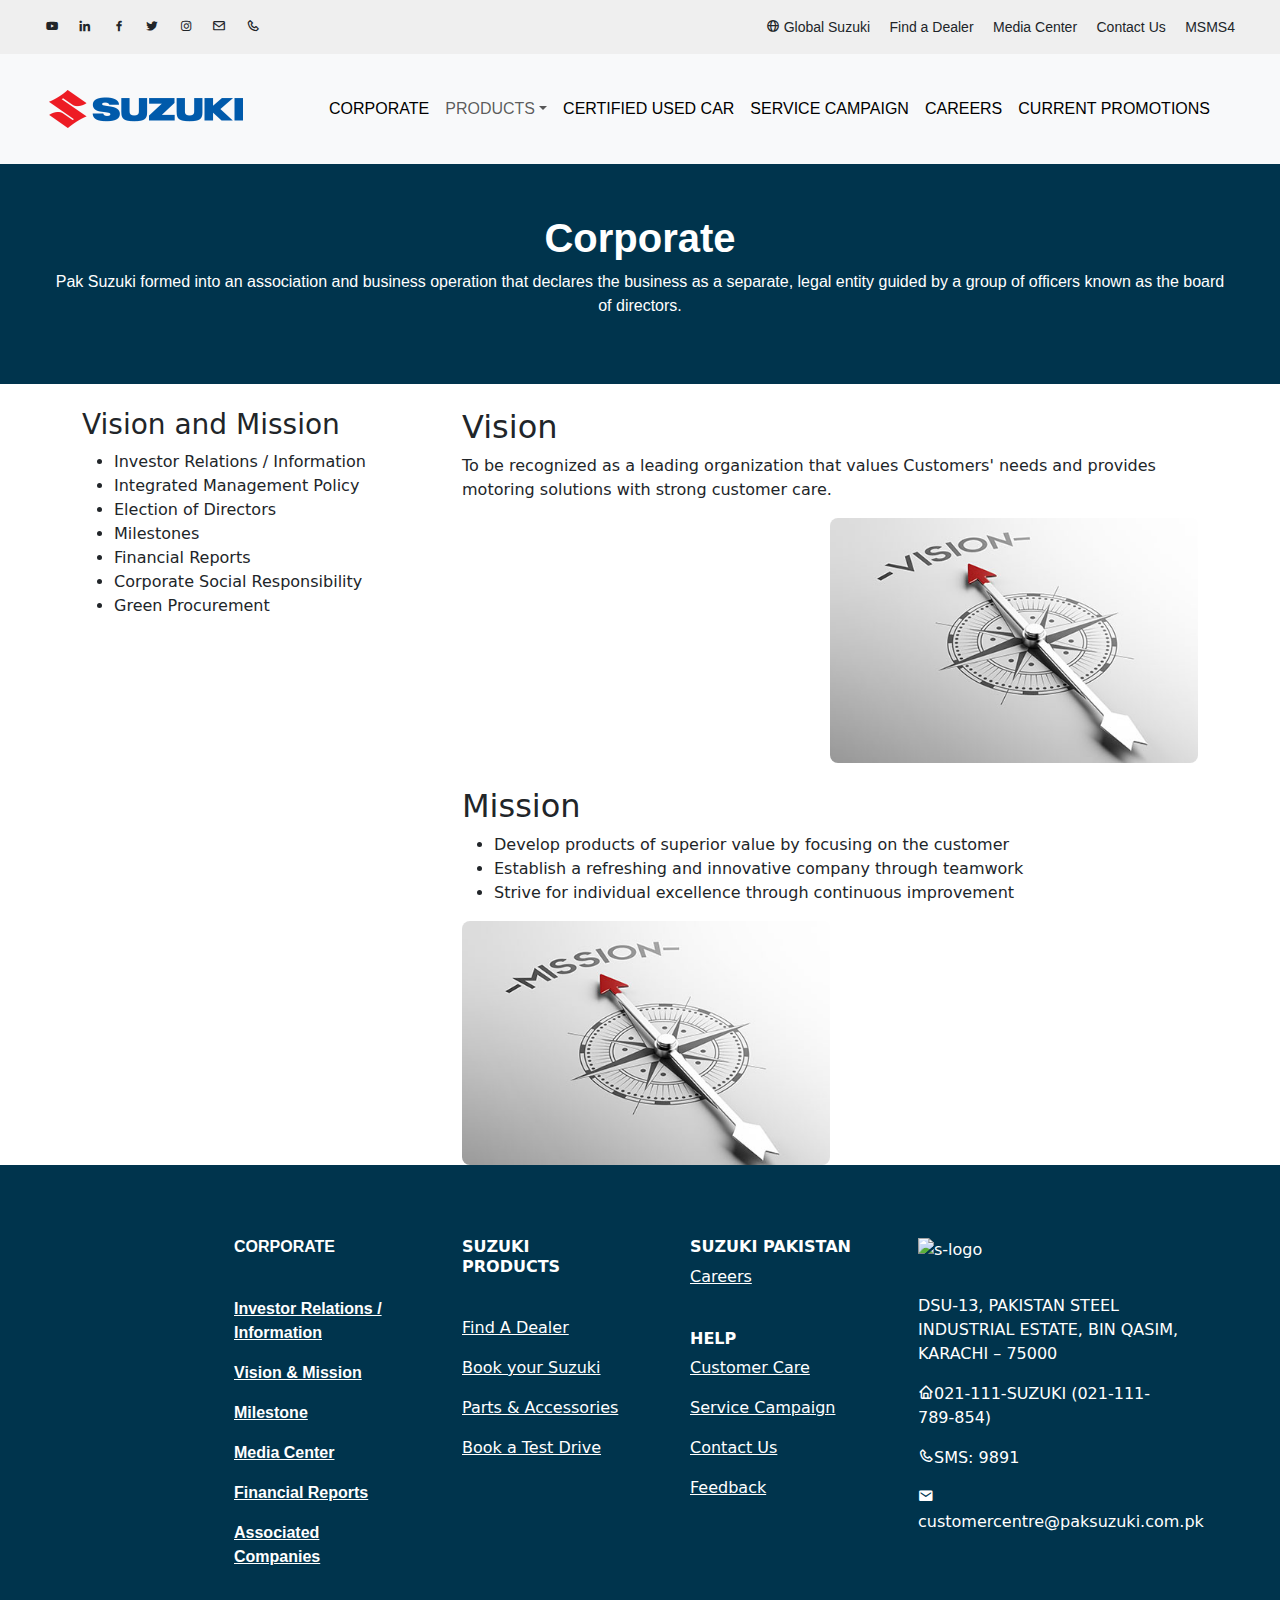
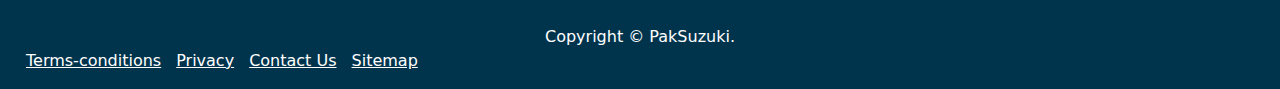
==== components/corporate/index.html @ 94410c0b "suzuki-clone" ====
<!DOCTYPE html>
<html lang="en">
  <head>
    <meta charset="UTF-8" />
    <meta name="viewport" content="width=device-width, initial-scale=1.0" />
    <title>Corporate Page</title>
    <!-- Bootstrap CSS -->
    <link
      href="https://cdn.jsdelivr.net/npm/bootstrap@5.3.3/dist/css/bootstrap.min.css"
      rel="stylesheet"
      integrity="sha384-QWTKZyjpPEjISv5WaRU9OFeRpok6YctnYmDr5pNlyT2bRjXh0JMhjY6hW+ALEwIH"
      crossorigin="anonymous"
    />
    <!-- Boxicons -->
    <link
      href="https://unpkg.com/boxicons@2.1.4/css/boxicons.min.css"
      rel="stylesheet"
    />
    <!-- Custom CSS -->
    <link rel="stylesheet" href="./style.css" />
  </head>
  <body>
    <!-- Top Navbar -->
    <div class="navbar">
      <div class="social-icons">
        <a href="#"><i class="bx bxl-youtube"></i></a>
        <a href="#"><i class="bx bxl-linkedin"></i></a>
        <a href="#"><i class="bx bxl-facebook"></i></a>
        <a href="#"><i class="bx bxl-twitter"></i></a>
        <a href="#"><i class="bx bxl-instagram"></i></a>
        <a href="#"><i class="bx bx-envelope"></i></a>
        <a href="#"><i class="bx bx-phone"></i></a>
      </div>
      <div class="menu">
        <a href="#"><i class="bx bx-globe"></i> Global Suzuki</a>
        <a href="#">Find a Dealer</a>
        <a href="#">Media Center</a>
        <a href="#">Contact Us</a>
        <a href="#">MSMS4</a>
      </div>
    </div>

    <!-- Main Navbar -->
    <nav class="navbar navbar-expand-lg bg-body-tertiary">
      <div class="container-fluid">
        <img src="/assests/logo.png" alt="Company Logo" class="navbar-brand" />
        <button
          class="navbar-toggler"
          type="button"
          data-bs-toggle="collapse"
          data-bs-target="#navbarSupportedContent"
          aria-controls="navbarSupportedContent"
          aria-expanded="false"
          aria-label="Toggle navigation"
        >
          <span class="navbar-toggler-icon"></span>
        </button>
        <div class="collapse navbar-collapse" id="navbarSupportedContent">
          <ul class="navbar-nav ms-auto">
            <li class="nav-item">
              <a class="nav-link active" href="/components/corporate/index.html"
                >CORPORATE</a
              >
            </li>
            <li class="nav-item dropdown">
              <a
                class="nav-link dropdown-toggle"
                href="#"
                role="button"
                data-bs-toggle="dropdown"
                aria-expanded="false"
                >PRODUCTS</a
              >
              <ul class="dropdown-menu">
                <li>
                  <a
                    class="dropdown-item"
                    href="/components/Products/automobiles/index.html"
                    >AUTOMOBILES</a
                  >
                </li>
                <li>
                  <a
                    class="dropdown-item"
                    href="/components/Products/motorcycle/index.html"
                    >MOTORCYCLE</a
                  >
                </li>
                <li><hr class="dropdown-divider" /></li>
                <li>
                  <a
                    class="dropdown-item"
                    href="/components/Products/outboardmotors/index.html"
                    >OUTBOARD MOTORS</a
                  >
                </li>
              </ul>
            </li>
            <li class="nav-item">
              <a class="nav-link active" href="#">CERTIFIED USED CAR</a>
            </li>
            <li class="nav-item">
              <a class="nav-link active" href="#">SERVICE CAMPAIGN</a>
            </li>
            <li class="nav-item">
              <a class="nav-link active" href="#">CAREERS</a>
            </li>
            <li class="nav-item">
              <a class="nav-link active blinking" href="#"
                >CURRENT PROMOTIONS</a
              >
            </li>
          </ul>
        </div>
      </div>
    </nav>

    <!-- Hero Section -->
    <div class="herocertified">
      <h1 class="corporate">Corporate</h1>
      <p class="para">
        Pak Suzuki formed into an association and business operation that
        declares the business as a separate, legal entity guided by a group of
        officers known as the board of directors.
      </p>
    </div>

    <!-- Main Content -->
    <div class="container mt-4">
      <div class="row">
        <!-- Sidebar -->
        <div class="col-md-4 sidebar">
          <h3>Vision and Mission</h3>
          <ul>
            <li>Investor Relations / Information</li>
            <li>Integrated Management Policy</li>
            <li>Election of Directors</li>
            <li>Milestones</li>
            <li>Financial Reports</li>
            <li>Corporate Social Responsibility</li>
            <li>Green Procurement</li>
          </ul>
        </div>

        <!-- Main Content -->
        <div class="col-md-8 main-content">
          <div class="content-section">
            <h2>Vision</h2>
            <p>
              To be recognized as a leading organization that values Customers'
              needs and provides motoring solutions with strong customer care.
            </p>
            <img
              src="/assests/vission.jpg"
              alt="Vision Image"
              class="right-img"
            />
          </div>
          <div class="content-section mt-4">
            <h2>Mission</h2>
            <ul>
              <li>
                Develop products of superior value by focusing on the customer
              </li>
              <li>
                Establish a refreshing and innovative company through teamwork
              </li>
              <li>
                Strive for individual excellence through continuous improvement
              </li>
            </ul>
            <img
              src="/assests/misison.jpg"
              alt="Mission Image"
              class="left-img"
            />
          </div>
        </div>
      </div>
    </div>

    <!-- Footer Section Start -->

    <!-- Remove the container if you want to extend the Footer to full width. -->
    <div class="foot-div">
      <!-- Footer -->
      <footer class="text-center text-lg-start text-white">
        <!-- Section: Social media -->
        <section>
          <!-- Right -->
          <div>
            <a href="#" class="text-white me-4">
              <i class="fab fa-facebook-f"></i>
            </a>
            <a href="#" class="text-white me-4">
              <i class="fab fa-twitter"></i>
            </a>
            <a href="#" class="text-white me-4">
              <i class="fab fa-google"></i>
            </a>
            <a href="#" class="text-white me-4">
              <i class="fab fa-instagram"></i>
            </a>
            <a href="#" class="text-white me-4">
              <i class="fab fa-linkedin"></i>
            </a>
            <a href="#" class="text-white me-4">
              <i class="fab fa-github"></i>
            </a>
          </div>
          <!-- Right -->
        </section>
        <!-- Section: Social media -->

        <!-- Section: Links  -->
        <section class="">
          <div class="container text-center text-md-start mt-5">
            <!-- Grid row -->
            <div class="row mt-3">
              <!-- Grid column -->
              <div class="col-md-3 col-lg-4 col-xl-1 mx-auto mb-4">
                <!-- Content -->
              </div>
              <!-- Grid column -->

              <!-- Grid column -->

              <div class="col-md-2 col-lg-2 col-xl-2 mx-auto mb-4">
                <div class="corporate">
                  <!-- Links -->

                  <h6 class="text-uppercase fw-bold">Corporate</h6>
                  <hr class="mb-4 mt-0 d-inline-block mx-auto" />
                  <p>
                    <a href="#!" class="text-white"
                      >Investor Relations / Information</a
                    >
                  </p>
                  <p>
                    <a href="#!" class="text-white">Vision & Mission</a>
                  </p>
                  <p>
                    <a href="#!" class="text-white">Milestone</a>
                  </p>
                  <p>
                    <a href="#!" class="text-white">Media Center</a>
                  </p>
                  <p>
                    <a href="#!" class="text-white">Financial Reports</a>
                  </p>
                  <p>
                    <a href="#!" class="text-white">Associated Companies</a>
                  </p>
                </div>
              </div>

              <!-- Grid column -->
              <div class="col-md-2 col-lg-2 col-xl-2 mx-auto mb-4">
                <div class="suzukiprod">
                  <!-- Links -->
                  <h6 class="text-uppercase fw-bold">Suzuki Products</h6>
                  <hr class="mb-4 mt-0 d-inline-block mx-auto" />
                  <p>
                    <a href="#!" class="text-white">Find A Dealer</a>
                  </p>
                  <p>
                    <a href="#!" class="text-white">Book your Suzuki</a>
                  </p>
                  <p>
                    <a href="#!" class="text-white">Parts & Accessories</a>
                  </p>
                  <p>
                    <a href="#!" class="text-white">Book a Test Drive</a>
                  </p>
                </div>
              </div>
              <!-- Grid column -->

              <!-- Grid column -->
              <div class="col-md-3 col-lg-2 col-xl-2 mx-auto mb-4">
                <div class="suzuki-pak">
                  <!-- Links -->
                  <h6 class="text-uppercase fw-bold">Suzuki Pakistan</h6>

                  <p>
                    <a href="#!" class="text-white">Careers</a>
                  </p>
                  <hr class="mb-1 mt-0 d-inline-block mx-auto" />
                  <div class="help-sec">
                    <h6 class="text-uppercase fw-bold">Help</h6>

                    <p>
                      <a href="#!" class="text-white">Customer Care</a>
                    </p>
                    <p>
                      <a href="#!" class="text-white">Service Campaign</a>
                    </p>
                    <p>
                      <a href="#!" class="text-white">Contact Us</a>
                    </p>
                    <p>
                      <a href="#!" class="text-white">Feedback </a>
                    </p>
                  </div>
                </div>
              </div>
              <!-- Grid column -->

              <!-- Grid column -->
              <div class="col-md-4 col-lg-3 col-xl-3 mx-auto mb-md-0 mb-4">
                <!-- Links -->
                <img src="./assests/S-Logo.png" alt="s-logo" /><br />
                <hr class="mb-4 mt-0 d-inline-block mx-auto" />
                <p>
                  <i class="fas fa-home mr-3"></i> DSU-13, PAKISTAN STEEL
                  INDUSTRIAL ESTATE, BIN QASIM, KARACHI – 75000
                </p>
                <p>
                  <i class="bx bx-home"></i>021-111-SUZUKI (021-111-789-854)
                </p>
                <p><i class="bx bx-phone mr-3"></i>SMS: 9891</p>
                <p>
                  <i class="bx bxs-envelope"></i>customercentre@paksuzuki.com.pk
                </p>
              </div>

              <!-- Grid column -->
            </div>
            <!-- Grid row -->
          </div>
        </section>
        <!-- Section: Links  -->

        <!-- Copyright -->
        <div id="copyright" class="text-center p-3">
          <span class="copyrightpak">Copyright © PakSuzuki. </span>
          <a class="text-white" href="#"></a>
          <div
            class="copyclass"
            style="display: flex; gap: 15px; margin-left: 10px"
          >
            <a href="#!" class="text-white" id="copy1">Terms-conditions</a>
            <a href="#!" class="text-white" id="copy2">Privacy</a>
            <a href="#!" class="text-white" id="copy2">Contact Us</a>
            <a href="#!" class="text-white" id="copy4">Sitemap</a>
          </div>
        </div>

        <!-- Copyright -->
      </footer>
      <!-- Footer -->
    </div>
    <!-- End of .container -->

    <!-- Footer Section End -->

    <!-- Bootstrap JS -->
    <script
      src="https://cdn.jsdelivr.net/npm/bootstrap@5.3.3/dist/js/bootstrap.bundle.min.js"
      integrity="sha384-YvpcrYf0tY3lHB60NNkmXc5s9fDVZLESaAA55NDzOxhy9GkcIdslK1eN7N6jIeHz"
      crossorigin="anonymous"
    ></script>
  </body>
</html>
---- components/corporate/style.css ----
.card {
  margin: 50px;
}
body {
  background-color: #ffffff;
}
.containercard {
  display: flex;
}

.navbar-brand {
  margin: 4px;
}
.nav-link:hover {
  color: #025ba9;
}
.nav-link {
  font-family: sans-serif;
  font-size: 16px;
}

.navbar-nav {
  padding: 20px;
  align-items: center;
  justify-content: space-between;
}

.container-fluid {
  display: flex;
  justify-content: space-between;
}
.heading {
  text-align: center;
  font-size: 24px;
  line-height: 28.8px;
  color: #00344d;
  margin: 20px;
  font-family: Verdana, Geneva, Tahoma, sans-serif;
}
.herocertified {
  background-color: #00344d;
  text-align: center;
  color: #ffffff;

  padding: 50px;
}
.corporate {
  font-family: sans-serif;
  font-weight: bold;
}
.para {
  font-family: sans-serif;
  font-weight: lighter;
}

/* Top navbar code  */

.navbar .social-icons a i,
.navbar .menu a i {
  color: #212529; /* Icon color */
  font-size: 14px; /* Adjust icon size if needed */
}

.navbar .menu a {
  color: #212529; /* Text color for menu links */
  text-decoration: none;
  margin-right: 15px;
  font-size: 14px;
}

.navbar .social-icons a {
  margin-left: 15px;
  text-decoration: none;
}

.navbar .social-icons a:hover i,
.navbar .menu a:hover {
  color: #d3d0e4; /* Hover effect */
}

.navbar-nav ul li a {
  display: flex;
  text-align: end;
}

/* Navbar Styling  sencond */
.navbar {
  display: flex;
  justify-content: space-between;
  align-items: center;
  padding: 15px 30px;
  background-color: #efefef; /* Navbar background color */
  font-family: "Arial", sans-serif;
}

/* current promotions code start */
#current {
  color: #025ba9;
  font-weight: 700;
  font-size: 15px;
}

.blinking {
  animation: blink 1s step-start infinite;
}

@keyframes blink {
  50% {
    opacity: 0;
  }
}

/* current promotions code end */

footer {
  background: #00344d;
}

/* Style for the Vision image */
.right-img {
    float: right;
    margin-left: 20px; /* Space between text and the image */
    max-width: 50%; /* Adjust image size */
    border-radius: 8px; /* Optional: Adds rounded corners */
  }
  
  /* Style for the Mission image */
  .left-img {
    float: left;
    margin-right: 20px; /* Space between text and the image */
    max-width: 50%; /* Adjust image size */
    border-radius: 8px; /* Optional: Adds rounded corners */
  }
  
  /* Clear floats after each section */
  .content-section::after {
    content: "";
    display: table;
    clear: both;
  }
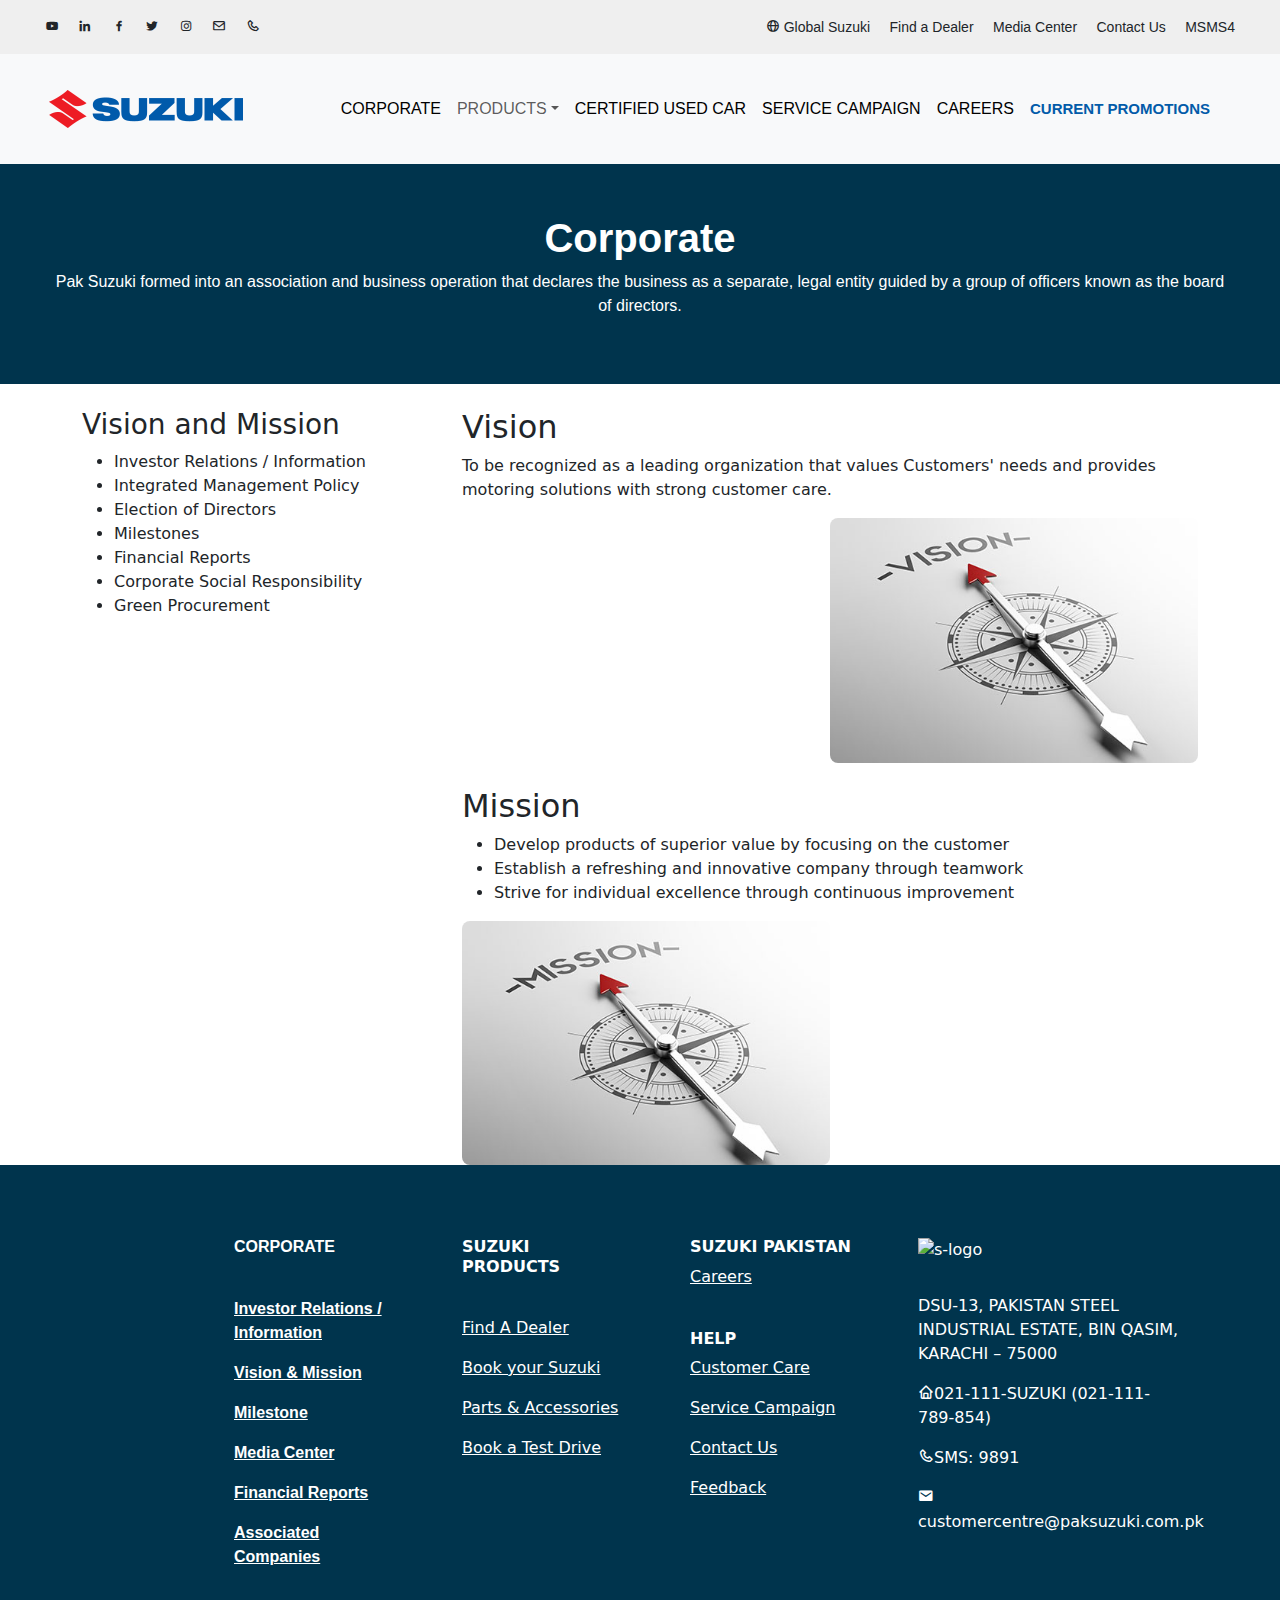
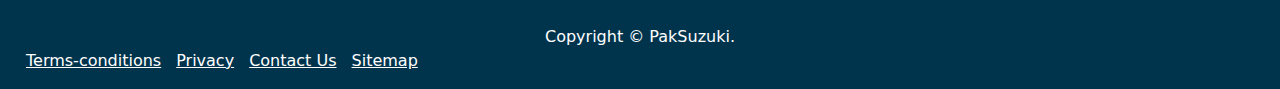
==== commit 62ea95bf: "Update index.html" ====
--- a/components/corporate/index.html
+++ b/components/corporate/index.html
@@ -4,6 +4,7 @@
     <meta charset="UTF-8" />
     <meta name="viewport" content="width=device-width, initial-scale=1.0" />
     <title>Corporate Page</title>
+    <link rel="icon" type="image/x-icon" href="/assests/favicon.ico" />
     <!-- Bootstrap CSS -->
     <link
       href="https://cdn.jsdelivr.net/npm/bootstrap@5.3.3/dist/css/bootstrap.min.css"
@@ -43,7 +44,7 @@
     <!-- Main Navbar -->
     <nav class="navbar navbar-expand-lg bg-body-tertiary">
       <div class="container-fluid">
-        <img src="/assests/logo.png" alt="Company Logo" class="navbar-brand" />
+        <a href="/index.html"><img src="/assests/logo.png" alt="Company Logo" class="navbar-brand" /></a>
         <button
           class="navbar-toggler"
           type="button"
@@ -106,7 +107,7 @@
               <a class="nav-link active" href="#">CAREERS</a>
             </li>
             <li class="nav-item">
-              <a class="nav-link active blinking" href="#"
+              <a id="current" class="nav-link active blinking" href="#"
                 >CURRENT PROMOTIONS</a
               >
             </li>
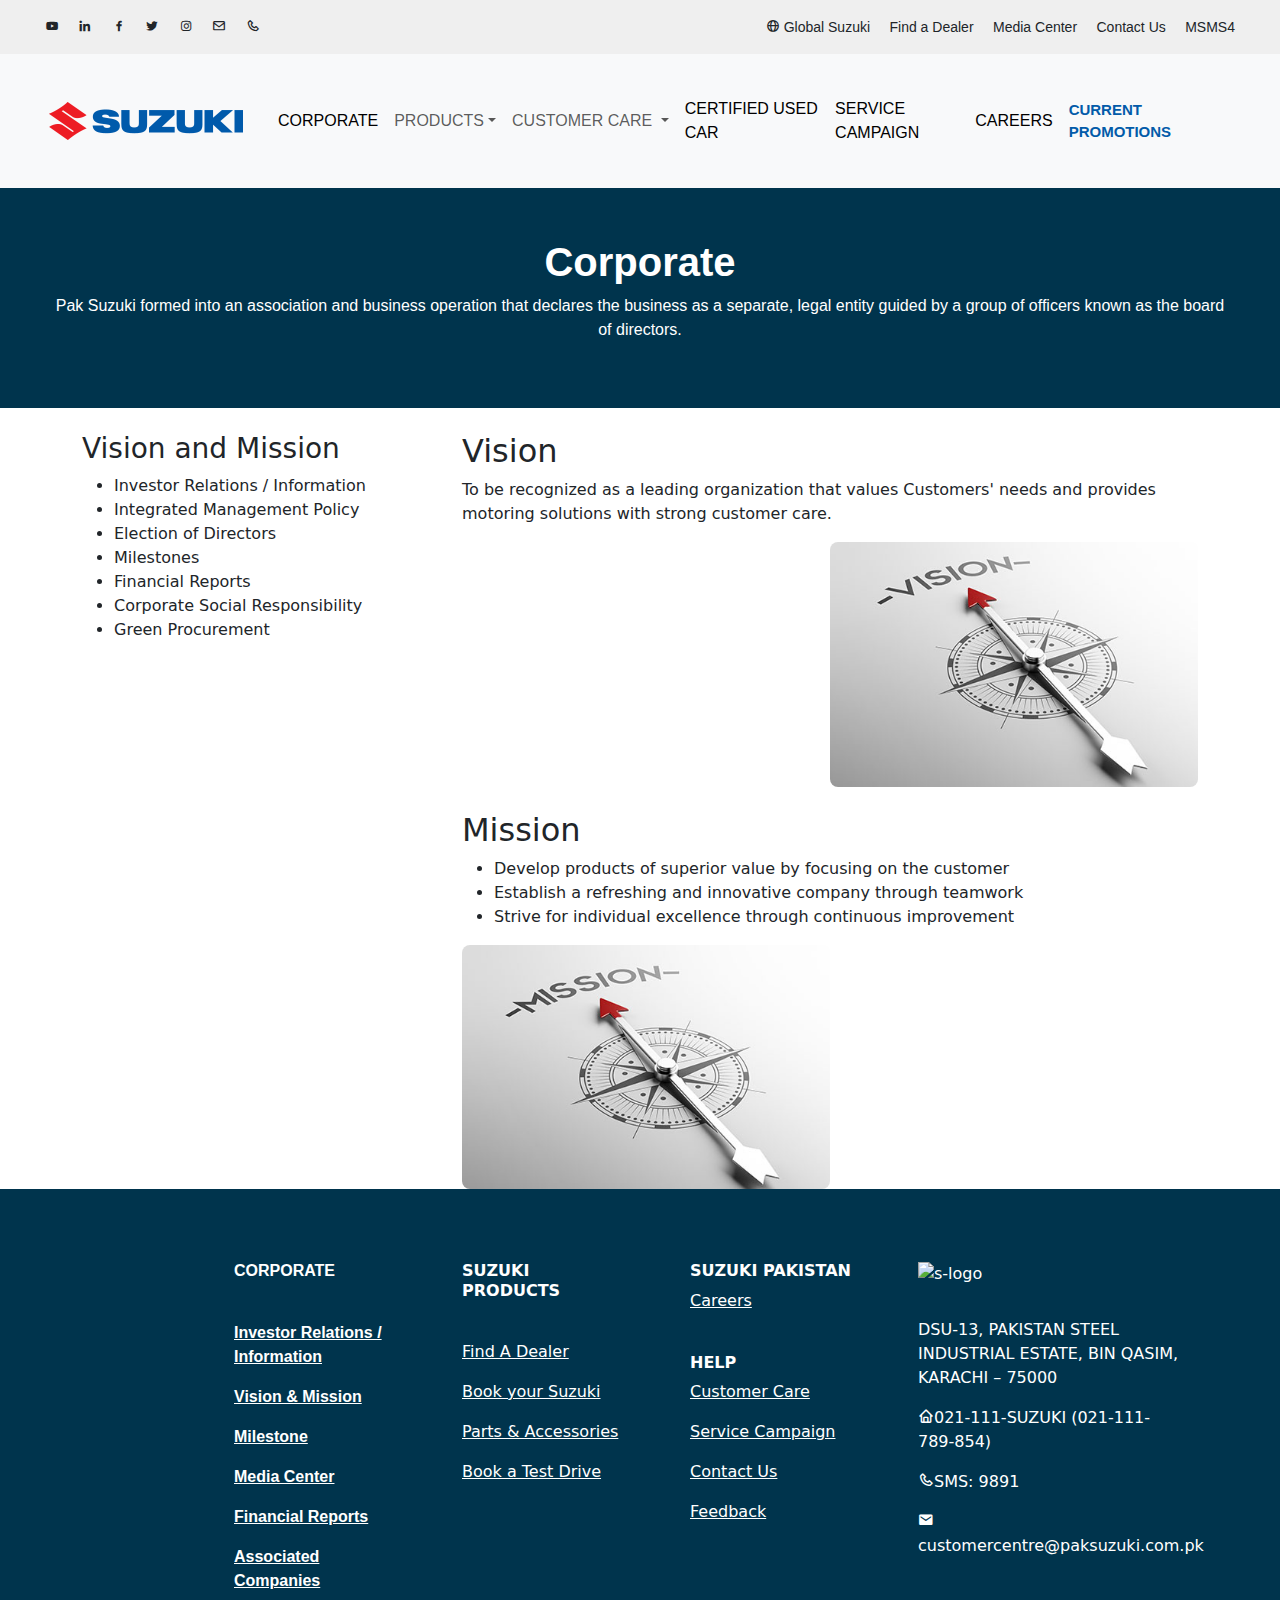
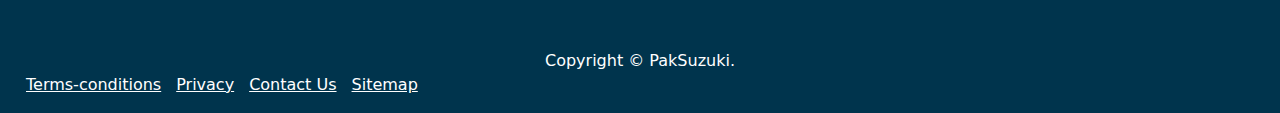
==== commit e7ef277b: "Update index.html" ====
--- a/components/corporate/index.html
+++ b/components/corporate/index.html
@@ -21,23 +21,25 @@
     <link rel="stylesheet" href="./style.css" />
   </head>
   <body>
-    <!-- Top Navbar -->
+    <!-- Top Navbar social icons -->
     <div class="navbar">
       <div class="social-icons">
-        <a href="#"><i class="bx bxl-youtube"></i></a>
-        <a href="#"><i class="bx bxl-linkedin"></i></a>
-        <a href="#"><i class="bx bxl-facebook"></i></a>
-        <a href="#"><i class="bx bxl-twitter"></i></a>
-        <a href="#"><i class="bx bxl-instagram"></i></a>
-        <a href="#"><i class="bx bx-envelope"></i></a>
-        <a href="#"><i class="bx bx-phone"></i></a>
+        <a href="https://www.youtube.com/channel/UCQkRxo6plMAZ5NvCOieFcAw" target="_blank" rel="noopener noreferrer"><i class="bx bxl-youtube"></i></a>
+        <a href="https://pk.linkedin.com/company/suzukipakistan" target="_blank" rel="noopener noreferrer"><i class="bx bxl-linkedin"></i></a>
+        <a href="https://www.facebook.com/SuzukiPakistan" target="_blank" rel="noopener noreferrer"><i class="bx bxl-facebook"></i></a>
+        <a href="https://twitter.com/SuzukiPakistan" target="_blank" rel="noopener noreferrer"><i class="bx bxl-twitter"></i></a>
+        <a href="https://www.instagram.com/suzukipakistan/" target="_blank" rel="noopener noreferrer"><i class="bx bxl-instagram"></i></a>
+        <a href="mailto:customercentre@paksuzuki.com.pk" target="_blank" rel="noopener noreferrer"><i class="bx bx-envelope"></i></a>
+        <a href="tel:+021-111-789-854" target="_blank" rel="noopener noreferrer"><i class="bx bx-phone"></i></a>
       </div>
+
+<!-- Top Navbar Links -->
       <div class="menu">
-        <a href="#"><i class="bx bx-globe"></i> Global Suzuki</a>
-        <a href="#">Find a Dealer</a>
-        <a href="#">Media Center</a>
-        <a href="#">Contact Us</a>
-        <a href="#">MSMS4</a>
+        <a href="https://www.globalsuzuki.com/" target="_blank" rel="noopener noreferrer"><i class="bx bx-globe"></i> Global Suzuki</a>
+        <a href="https://suzukipakistan.com/suzuki-dealers" target="_blank" rel="noopener noreferrer">Find a Dealer</a>
+        <a href="https://suzukipakistan.com/media-center" target="_blank" rel="noopener noreferrer">Media Center</a>
+        <a href="https://suzukipakistan.com/contact-us" target="_blank" rel="noopener noreferrer">Contact Us</a>
+        <a href="https://www.mysuzukimystory.com.pk/" target="_blank" rel="noopener noreferrer">MSMS4</a>
       </div>
     </div>
 
@@ -97,6 +99,27 @@
                 </li>
               </ul>
             </li>
+                   <!-- END OF NAVBAR PRODUCT SECTION -->
+
+            <!-- CUSTOMER CARE SECTION CODE -->
+            <li class="nav-item dropdown">
+              <a
+                class="nav-link dropdown-toggle"
+                href="#"
+                role="button"
+                data-bs-toggle="dropdown"
+                aria-expanded="false"
+              >
+                CUSTOMER CARE
+              </a>
+              <ul class="dropdown-menu">
+                <li><a class="dropdown-item" href="#">AUTOMOBILES</a></li>
+                <li><a class="dropdown-item" href="#">MOTORCYCLE</a></li>
+                <li><hr class="dropdown-divider" /></li>
+                <li><a class="dropdown-item" href="#">OUTBOARD MOTORS</a></li>
+              </ul>
+            </li>
+            <!-- END OF CUSTOMER CARE SECTION CODE -->
             <li class="nav-item">
               <a class="nav-link active" href="#">CERTIFIED USED CAR</a>
             </li>
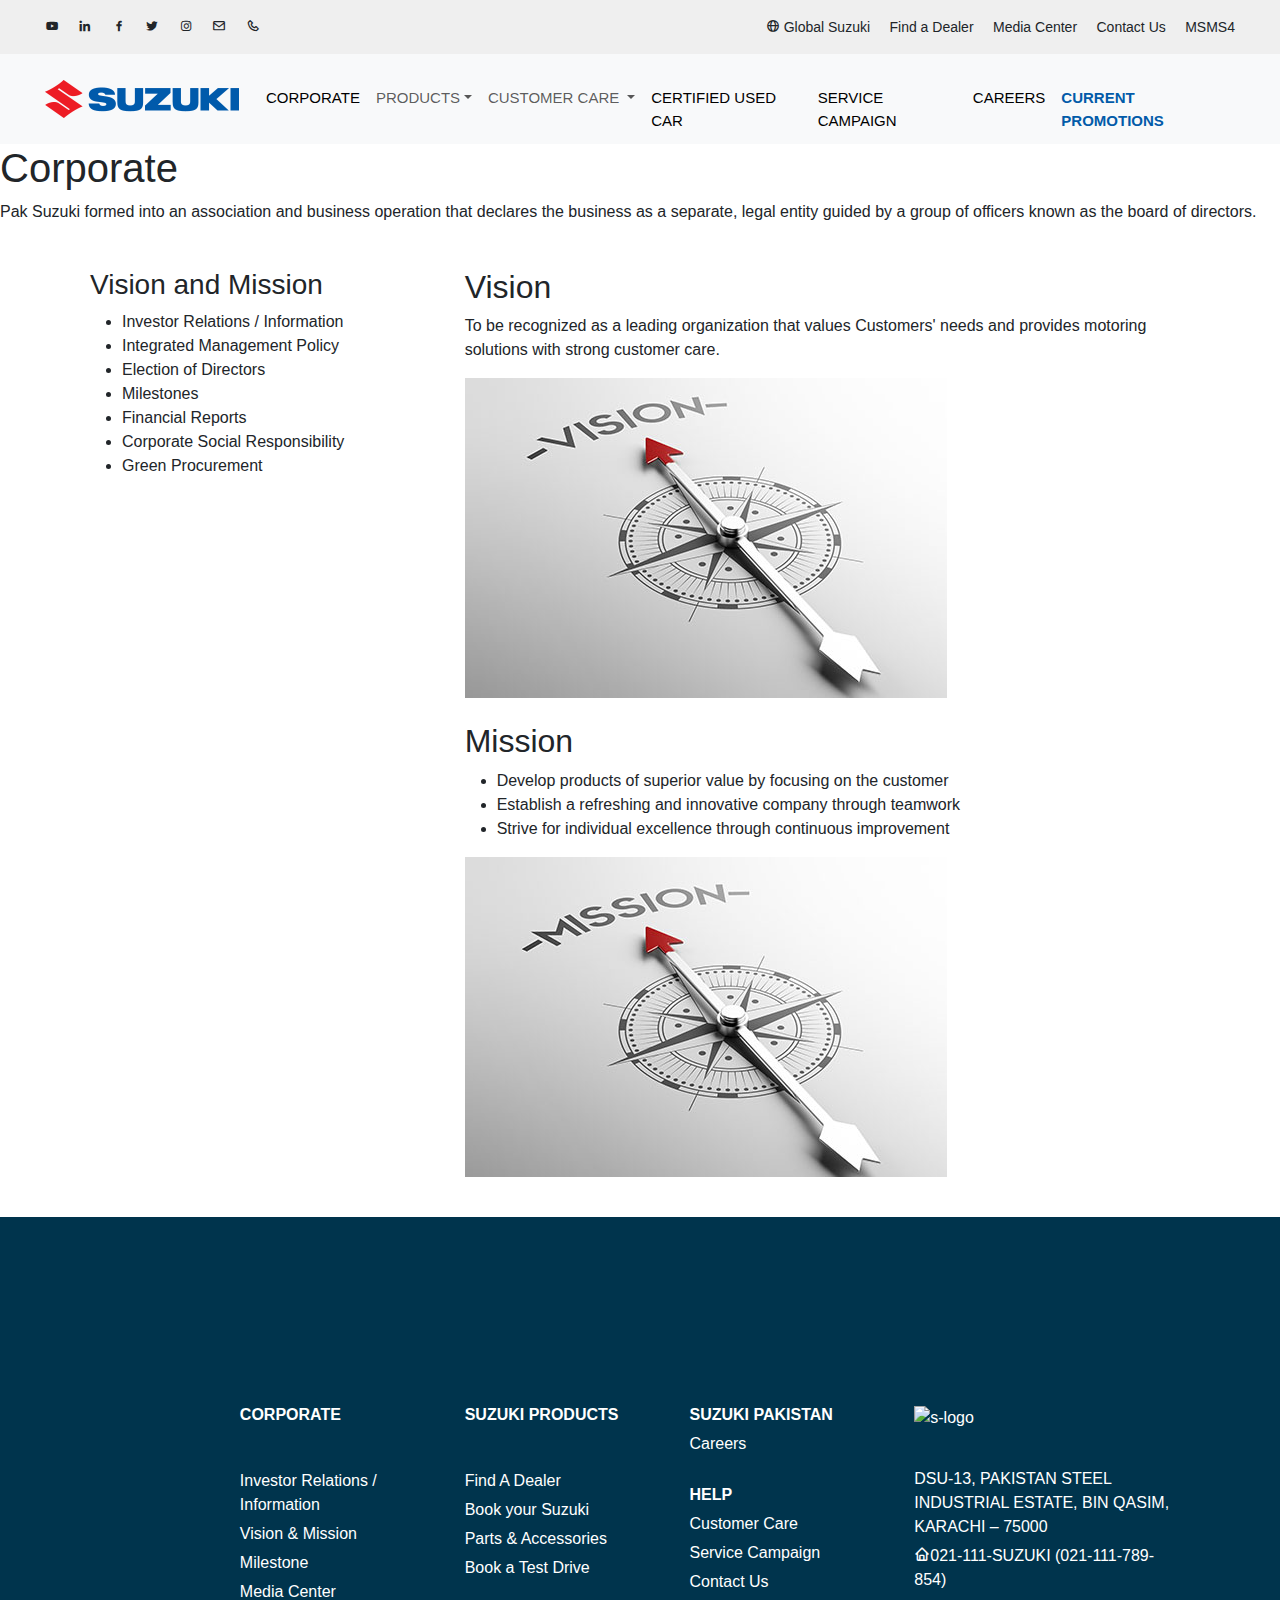
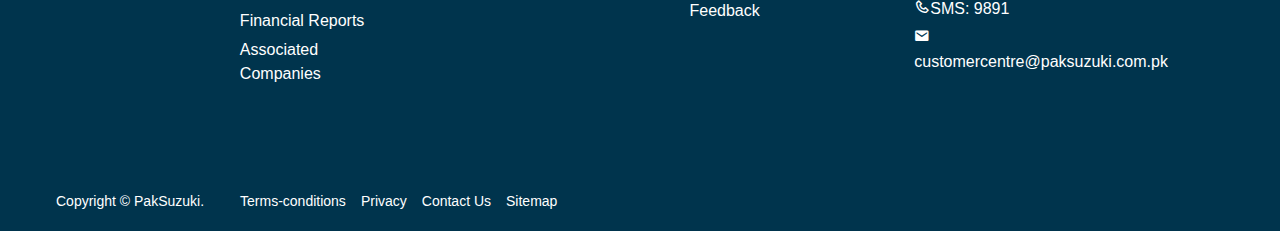
==== commit 615b76e6: "Update index.html" ====
--- a/components/corporate/index.html
+++ b/components/corporate/index.html
@@ -18,7 +18,7 @@
       rel="stylesheet"
     />
     <!-- Custom CSS -->
-    <link rel="stylesheet" href="./style.css" />
+    <link rel="stylesheet" href="/style.css"/>
   </head>
   <body>
     <!-- Top Navbar social icons -->
--- a/style.css
+++ b/style.css
@@ -0,0 +1,296 @@
+* {
+    margin: 0;
+    padding: 0;
+    box-sizing: border-box;
+}
+
+body {
+    font-family: sans-serif;
+    align-items: center;
+    margin: 0;
+    padding: 0;
+}
+
+/* Navbar Styling */
+.navbar {
+    display: flex;
+    justify-content: space-between;
+    align-items: center;
+    padding: 15px 30px;
+    background-color: #efefef; /* Navbar background color */
+    font-family: 'Arial', sans-serif;
+}
+
+#current {
+    color: #025ba9;
+    font-weight: 700;
+    font-size: 15px;
+}
+
+.blinking {
+    animation: blink 1s step-start infinite;
+  }
+
+  @keyframes blink {
+    50% {
+      opacity: 0;
+    }
+  } 
+
+
+.navbar .social-icons a i,
+.navbar .menu a i {
+    color: #212529; /* Icon color */
+    font-size: 14px; /* Adjust icon size if needed */
+}
+
+.navbar .menu a {
+    color: #212529; /* Text color for menu links */
+    text-decoration: none;
+    margin-right: 15px;
+    font-size: 14px;
+}
+
+.navbar .social-icons a {
+    margin-left: 15px;
+    text-decoration: none;
+}
+
+.navbar .social-icons a:hover i,
+.navbar .menu a:hover {
+    color: #d3d0e4; /* Hover effect */
+}
+
+.navbar-nav ul li a {
+    display: flex;
+    text-align: end;
+}
+
+.copyrightpak{
+    height: 24px;
+    fill: #00344d;
+    gap: 57px;
+}
+
+#copy1, #copy2, #copy3, #copy4{
+    height: 14px;
+    font-size: 14px;
+}
+
+.cardcontainer {
+    display: flex;
+    justify-content: center;
+}
+
+.card {
+    margin: 50px;
+}
+
+.card:hover {
+    transform: scale(1.05);
+}
+
+.card-img-top {
+    height: 200px;
+    object-fit: fill;
+}
+
+.card-body {
+    text-align: center;
+}
+
+section {
+    padding: 20px;
+    margin: 20px auto;
+    border-radius: 10px;
+}
+
+section h2 {
+    margin-bottom: 10px;
+}
+
+section p {
+    margin: 5px 0;
+    font-size: 16px;
+}
+
+#copyright {
+    display: flex;
+    flex-wrap: wrap;
+    color: white;
+    gap: 13px;
+    margin-left: 40px;
+
+  }
+
+.corporate {
+    text-align: left;
+}
+
+
+
+#copyright a {
+    text-decoration: none;
+}
+
+#corporate a{
+    text-decoration: none;
+}
+
+#copy1, 
+#copy2,
+#copy3,
+#copy4{
+    color: #ffffff;
+    height: 14px;
+    font-size: 14px;
+    letter-spacing: normal;
+    
+}
+
+#dealership-section {
+    display: flex;
+    justify-content: flex-end;
+    /* margin-top: 20px; */
+  }
+  
+  #dealership-section img {
+    max-width: 100%;
+    height: auto;
+  }
+
+
+  .container {
+    display: flex;
+    justify-content: space-between;
+    align-items: flex-start;
+    padding: 20px;
+  }
+
+  /* Value for Money Section */
+  .value-for-money {
+    display: grid;
+    grid-template-columns: repeat(3, 1fr);
+    gap: 50px;
+    max-width: 60%;
+  }
+
+  .value-for-money img {
+    max-width: 100%;
+    height: auto;
+  }
+
+  /* Dealership Section */
+  .dealership {
+    text-align: center;
+    max-width: 35%;
+  }
+
+  .dealership img {
+    max-width: 100%;
+    height: auto;
+  }
+
+
+.linp-up h2 {
+    font-size: 20px;
+}
+
+.copyrightpak {
+    text-align: left;
+    font-size: 14px;
+    /* height: 24px; */
+    /* width: 141px; */
+
+}
+
+.corporate{
+    margin-left: 0 ;
+}
+
+.corporate a,
+.suzukiprod a,
+.suzuki-pak a,
+.help-sec a{
+    text-decoration: none;
+}
+
+footer{
+    background: #00344d;
+}
+
+.copyclass {
+    margin-bottom: 9.5px;
+    font-size: 14px;
+}
+  
+  .footer-links a {
+    text-decoration: none;
+  }
+  
+  .footer-links a:hover {
+    color: #ffcc00; /* Add hover color for links */
+  }
+  
+  .footer-links .mx-2 {
+    margin: 0 10px;
+  }
+
+  .ico-container {
+    display: flex;
+    justify-content: space-between;
+    align-items: center;
+    margin: 20px auto;
+    width: 80%;
+    max-width: 1200px;
+    border-top: 1px solid #ccc;
+    border-bottom: 1px solid #ccc;
+    padding: 20px 0;
+  }
+  
+  .ico-container div {
+    text-align: center;
+    flex: 1;
+  }
+  
+  .ico-container div img {
+    display: block;
+    margin: 0 auto;
+    width: 28px; /* Adjust icon size as needed */
+    height: auto;
+    gap: 57px;
+  }
+  
+  .ico-container div p {
+    margin-top: 10px;
+    justify-content: space-between;
+    font-size: 14px;
+    font-weight: bold;
+    color: #00234f; /* Dark blue */
+  }
+
+.navbar-collapse ul li a {
+    font-size: 15px;
+    height: 40px;
+    /* padding: 1px 10px; */
+}
+
+.customer-care {
+  background-color: #025ba9;
+  color: white;
+  justify-content: center;
+  text-align: center;
+}
+
+.customer-care p {
+    justify-content: center;
+    text-align: center;
+}
+
+.customer-care h2 {
+  font-weight: 700;
+  font-family: sans-serif;
+  margin-top: 40px;
+  margin-bottom: 40px;
+}
+
